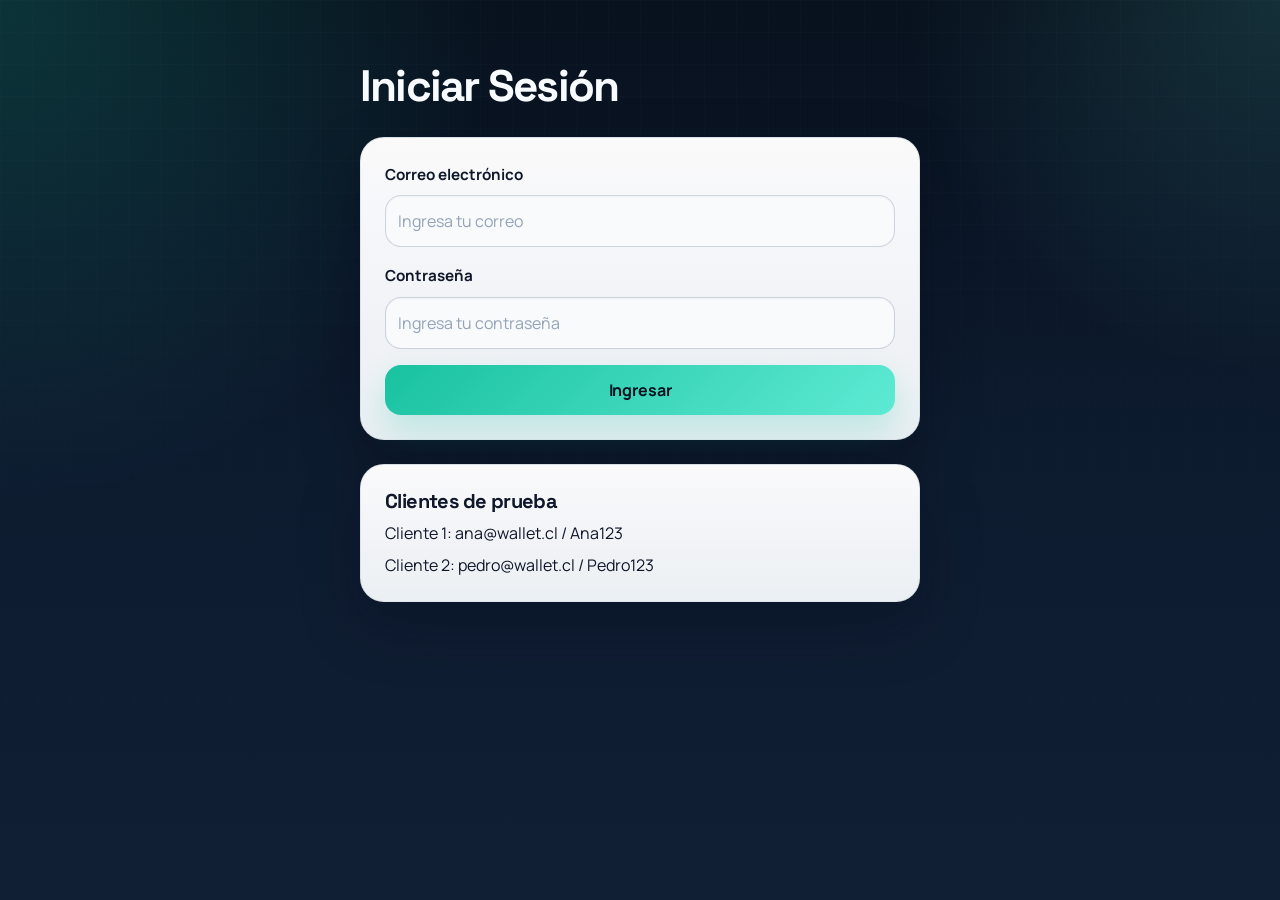
==== index.html @ 93a4c972 "transform to spa - transform all to one html - every html is a section now - protect the views" ====
<!doctype html>
<html>
    <head>
        <meta charset="UTF-8" />
        <meta name="viewport" content="width=device-width, initial-scale=1.0" />
        <title>Alke Wallet</title>
        <link
            href="https://cdn.jsdelivr.net/npm/bootstrap@5.3.8/dist/css/bootstrap.min.css"
            rel="stylesheet"
            integrity="sha384-sRIl4kxILFvY47J16cr9ZwB07vP4J8+LH7qKQnuqkuIAvNWLzeN8tE5YBujZqJLB"
            crossorigin="anonymous"
        />
        <link rel="stylesheet" href="css/styles.css" />
    </head>
    <body>
        <main class="container" id="app-shell">
            <nav class="navbar navbar-expand-lg wallet-navbar mb-4 d-none" id="app-navbar" aria-label="Menú principal">
                <div class="container-fluid px-3">
                    <a href="#" class="navbar-brand mb-0 text-decoration-none" data-view="menu">Alke Wallet</a>
                    <button
                        class="navbar-toggler"
                        type="button"
                        data-bs-toggle="collapse"
                        data-bs-target="#wallet-navbar-content"
                        aria-controls="wallet-navbar-content"
                        aria-expanded="false"
                        aria-label="Mostrar navegación"
                    >
                        <span class="navbar-toggler-icon"></span>
                    </button>
                    <div class="collapse navbar-collapse" id="wallet-navbar-content">
                        <ul class="navbar-nav me-auto mb-2 mb-lg-0 gap-lg-2">
                            <li class="nav-item">
                                <a href="#" class="nav-link" data-view="menu">Inicio</a>
                            </li>
                            <li class="nav-item">
                                <a href="#" class="nav-link" data-view="deposit">Depositar</a>
                            </li>
                            <li class="nav-item">
                                <a href="#" class="nav-link" data-view="sendmoney">Enviar dinero</a>
                            </li>
                            <li class="nav-item">
                                <a href="#" class="nav-link" data-view="transactions">Movimientos</a>
                            </li>
                        </ul>
                        <div class="wallet-actions">
                            <button
                                type="button"
                                class="btn btn-outline-danger btn-sm wallet-logout"
                                id="logout-button"
                            >
                                Cerrar sesión
                            </button>
                        </div>
                    </div>
                </div>
            </nav>

            <section class="app-view" id="view-login" aria-labelledby="login-title">
                <div class="container-login mx-auto">
                    <header>
                        <h1 class="h2 mb-4" id="login-title">Iniciar Sesión</h1>
                    </header>
                    <form id="login-form">
                        <div id="login-message" class="alert alert-danger d-none" role="alert"></div>
                        <div class="mb-3">
                            <label for="email" class="form-label">Correo electrónico</label>
                            <input
                                type="email"
                                class="form-control"
                                id="email"
                                placeholder="Ingresa tu correo"
                                required
                            />
                        </div>
                        <div class="mb-3">
                            <label for="password" class="form-label">Contraseña</label>
                            <input
                                type="password"
                                class="form-control"
                                id="password"
                                placeholder="Ingresa tu contraseña"
                                required
                            />
                        </div>
                        <button type="submit" class="btn btn-primary w-100">Ingresar</button>
                    </form>

                    <section class="card wallet-card mt-4" aria-labelledby="clientes-demo">
                        <div class="card-body">
                            <h2 class="h5 card-title" id="clientes-demo">Clientes de prueba</h2>
                            <p class="card-text mb-2">Cliente 1: ana@wallet.cl / Ana123</p>
                            <p class="card-text mb-0">Cliente 2: pedro@wallet.cl / Pedro123</p>
                        </div>
                    </section>
                </div>
            </section>

            <section class="app-view d-none" id="view-menu" aria-labelledby="menu-title">
                <header>
                    <h1 class="h2 mb-4" id="menu-title">Menú Principal</h1>
                </header>

                <section class="card wallet-card mb-4" aria-labelledby="saldo-actual">
                    <div class="card-body">
                        <h2 class="h5 card-title" id="saldo-actual">Saldo actual</h2>
                        <p class="card-text fs-4 fw-bold text-success" id="menu-balance">$ 350.000 CLP</p>
                    </div>
                </section>
            </section>

            <section class="app-view d-none" id="view-deposit" aria-labelledby="deposit-title">
                <header>
                    <h1 class="h2 mb-4" id="deposit-title">Depositar</h1>
                </header>

                <section class="card wallet-card mb-4" aria-labelledby="saldo-disponible">
                    <div class="card-body">
                        <h2 class="h5 card-title" id="saldo-disponible">Saldo disponible</h2>
                        <p class="card-text fs-4 fw-bold text-success mb-0" id="balance-amount">$ 350.000 CLP</p>
                    </div>
                </section>

                <section aria-labelledby="formulario-deposito">
                    <h2 class="visually-hidden" id="formulario-deposito">Formulario de depósito</h2>
                    <form id="deposit-form">
                        <div id="deposit-message" class="alert d-none" role="alert"></div>
                        <div class="mb-3">
                            <label for="monto" class="form-label">Monto a depositar</label>
                            <input
                                type="text"
                                class="form-control"
                                id="monto"
                                placeholder="Ingresa el monto"
                                inputmode="numeric"
                                autocomplete="off"
                                required
                            />
                        </div>

                        <button type="submit" class="btn btn-primary w-100">Realizar depósito</button>
                    </form>
                </section>
            </section>

            <section class="app-view d-none" id="view-sendmoney" aria-labelledby="sendmoney-title">
                <header>
                    <h1 class="h2 mb-4" id="sendmoney-title">Enviar Dinero</h1>
                </header>

                <section class="card wallet-card mb-4" aria-labelledby="saldo-envio">
                    <div class="card-body">
                        <h2 class="h5 card-title" id="saldo-envio">Saldo disponible</h2>
                        <p class="card-text fs-4 fw-bold text-success mb-0" id="send-balance">$ 350.000 CLP</p>
                    </div>
                </section>

                <section aria-labelledby="formulario-envio">
                    <h2 class="visually-hidden" id="formulario-envio">Formulario de búsqueda de contactos</h2>
                    <form class="mb-3" id="contact-search-form">
                        <div id="send-message" class="alert d-none" role="alert"></div>
                        <div class="mb-3">
                            <label for="buscar-contacto" class="form-label">Buscar en agenda de transferencias</label>
                            <select class="form-select" id="buscar-contacto">
                                <option value="">Selecciona un contacto</option>
                            </select>
                        </div>

                        <button type="submit" class="btn btn-success w-100">Seleccionar</button>
                    </form>
                </section>

                <section
                    class="card wallet-card mb-4 d-none"
                    id="selected-contact-card"
                    aria-labelledby="contacto-seleccionado"
                >
                    <div class="card-body">
                        <h2 class="h5 card-title" id="contacto-seleccionado">Contacto seleccionado</h2>
                        <p class="mb-1 fw-semibold" id="selected-contact-name"></p>
                        <p class="mb-1 text-muted" id="selected-contact-bank"></p>
                        <p class="mb-0 text-muted" id="selected-contact-alias"></p>
                    </div>
                </section>

                <section class="d-none" id="transfer-section" aria-labelledby="formulario-transferencia">
                    <h2 class="h5 mb-3" id="formulario-transferencia">Realizar transferencia</h2>
                    <form id="send-money-form">
                        <div class="mb-3">
                            <label for="transfer-amount" class="form-label">Monto a transferir</label>
                            <input
                                type="text"
                                class="form-control"
                                id="transfer-amount"
                                placeholder="Ingresa el monto"
                                inputmode="numeric"
                                autocomplete="off"
                                required
                            />
                        </div>
                        <div class="mb-3">
                            <label for="transfer-note" class="form-label">Motivo</label>
                            <input
                                type="text"
                                class="form-control"
                                id="transfer-note"
                                placeholder="Ejemplo: arriendo, regalo, almuerzo"
                            />
                        </div>
                        <button type="submit" class="btn btn-primary w-100">Enviar dinero</button>
                    </form>
                </section>

                <section aria-labelledby="acciones-contactos">
                    <h2 class="visually-hidden" id="acciones-contactos">Acciones de contactos</h2>
                    <button
                        type="button"
                        class="btn btn-outline-primary w-100 mb-4"
                        data-bs-toggle="modal"
                        data-bs-target="#nuevoContactoModal"
                    >
                        Agregar nuevo contacto
                    </button>
                </section>
            </section>

            <section class="app-view d-none" id="view-transactions" aria-labelledby="transactions-title">
                <header>
                    <h1 class="h2 mb-4" id="transactions-title">Últimos Movimientos</h1>
                </header>

                <section aria-labelledby="lista-movimientos">
                    <h2 class="visually-hidden" id="lista-movimientos">Lista de movimientos</h2>
                    <ul class="list-group mb-4 list-unstyled wallet-list" id="transactions-list"></ul>
                </section>
            </section>
        </main>

        <section
            class="modal fade"
            id="nuevoContactoModal"
            tabindex="-1"
            aria-labelledby="nuevoContactoModalLabel"
            aria-hidden="true"
        >
            <div class="modal-dialog modal-dialog-centered">
                <div class="modal-content">
                    <div class="modal-header">
                        <h2 class="h5 modal-title" id="nuevoContactoModalLabel">Agregar nuevo contacto</h2>
                        <button type="button" class="btn-close" data-bs-dismiss="modal" aria-label="Cerrar"></button>
                    </div>
                    <div class="modal-body">
                        <form id="new-contact-form">
                            <div class="mb-3">
                                <label for="nombre-contacto" class="form-label">Nombre y apellido</label>
                                <input
                                    type="text"
                                    class="form-control"
                                    id="nombre-contacto"
                                    placeholder="Ingresa el nombre y apellido"
                                    required
                                />
                            </div>
                            <div class="mb-3">
                                <label for="numero-cuenta-contacto" class="form-label">Número de cuenta</label>
                                <input
                                    type="text"
                                    class="form-control"
                                    id="numero-cuenta-contacto"
                                    placeholder="Ingresa el número de cuenta"
                                    inputmode="numeric"
                                    autocomplete="off"
                                    required
                                />
                            </div>
                            <div class="mb-3">
                                <label for="alias-contacto" class="form-label">Alias</label>
                                <input
                                    type="text"
                                    class="form-control"
                                    id="alias-contacto"
                                    placeholder="Ingresa el alias"
                                    required
                                />
                            </div>
                            <div class="mb-3">
                                <label for="banco-contacto" class="form-label">Nombre del Banco</label>
                                <input
                                    type="text"
                                    class="form-control"
                                    id="banco-contacto"
                                    placeholder="Ingresa el nombre del banco"
                                    required
                                />
                            </div>
                            <div id="contact-message" class="alert d-none" role="alert"></div>
                            <button type="submit" class="btn btn-primary w-100">Guardar contacto</button>
                        </form>
                    </div>
                </div>
            </div>
        </section>

        <script
            src="https://code.jquery.com/jquery-3.7.1.min.js"
            integrity="sha256-/JqT3SQfawRcv/BIHPThkBvs0OEvtFFmqPF/lYI/Cxo="
            crossorigin="anonymous"
        ></script>
        <script src="js/wallet.js"></script>
        <script src="js/login.js"></script>
        <script src="js/menu.js"></script>
        <script src="js/deposit.js"></script>
        <script src="js/sendmoney.js"></script>
        <script src="js/transactions.js"></script>
    </body>
</html>
---- css/styles.css ----
@import url("https://fonts.googleapis.com/css2?family=Manrope:wght@400;500;600;700;800&family=Space+Grotesk:wght@500;700&display=swap");

:root {
    --wallet-bg: #07111f;
    --wallet-bg-soft: #0d1b2f;
    --wallet-surface: rgba(255, 255, 255, 0.92);
    --wallet-surface-strong: #ffffff;
    --wallet-border: rgba(148, 163, 184, 0.22);
    --wallet-text: #d9e4f2;
    --wallet-text-dark: #0f172a;
    --wallet-muted: #64748b;
    --wallet-primary: #19c2a0;
    --wallet-primary-dark: #10937a;
    --wallet-secondary: #153252;
    --wallet-accent: #5eead4;
    --wallet-danger: #ef4444;
    --wallet-success: #0f9f6e;
    --wallet-shadow: 0 24px 60px rgba(2, 8, 23, 0.28);
}

body {
    min-height: 100vh;
    padding: 24px 18px 48px;
    background:
        radial-gradient(circle at top left, rgba(25, 194, 160, 0.2), transparent 32%),
        radial-gradient(circle at top right, rgba(94, 234, 212, 0.14), transparent 24%),
        linear-gradient(180deg, #08111e 0%, #0d1b2f 50%, #111f35 100%);
    color: var(--wallet-text);
    font-family: "Manrope", sans-serif;
}

body::before {
    content: "";
    position: fixed;
    inset: 0;
    background-image:
        linear-gradient(rgba(148, 163, 184, 0.06) 1px, transparent 1px),
        linear-gradient(90deg, rgba(148, 163, 184, 0.06) 1px, transparent 1px);
    background-size: 32px 32px;
    mask-image: linear-gradient(180deg, rgba(0, 0, 0, 0.45), transparent 85%);
    pointer-events: none;
}

main,
.modal {
    position: relative;
    z-index: 1;
}

body.wallet-modal-open {
    overflow: hidden;
}

.container {
    max-width: 860px;
    margin: 0 auto;
}

.container-login {
    max-width: 560px;
    padding-top: 4vh;
}

header {
    margin-bottom: 1.5rem;
}

header .h2,
h1,
h2,
.navbar-brand {
    font-family: "Space Grotesk", sans-serif;
}

header .h2 {
    margin-bottom: 0;
    font-size: clamp(2rem, 4vw, 2.75rem);
    font-weight: 700;
    letter-spacing: -0.04em;
    color: #f8fbff;
}

header + .wallet-navbar {
    margin-top: 0.5rem;
}

form,
.card,
.list-group-item,
.modal-content {
    border: 1px solid var(--wallet-border);
    border-radius: 24px;
    box-shadow: var(--wallet-shadow);
}

#login-form,
#deposit-form,
#contact-search-form,
#send-money-form,
#new-contact-form {
    padding: 1.5rem;
    background: linear-gradient(180deg, rgba(255, 255, 255, 0.98) 0%, rgba(244, 248, 252, 0.96) 100%);
}

.card,
.list-group-item,
.modal-content,
.wallet-card {
    background: linear-gradient(180deg, rgba(255, 255, 255, 0.98) 0%, rgba(244, 248, 252, 0.96) 100%);
}

.wallet-navbar {
    padding: 0;
    border: 1px solid rgba(148, 163, 184, 0.18);
    border-radius: 24px;
    background: linear-gradient(135deg, rgba(8, 17, 30, 0.92) 0%, rgba(15, 38, 63, 0.94) 100%);
    box-shadow: 0 24px 50px rgba(2, 8, 23, 0.24);
    backdrop-filter: blur(18px);
    overflow: hidden;
}

.wallet-navbar .container-fluid {
    padding: 16px 20px;
}

.wallet-navbar .navbar-brand {
    font-size: 1.1rem;
    font-weight: 700;
    color: #f8fbff;
    letter-spacing: -0.03em;
}

.wallet-navbar .navbar-toggler {
    border: 1px solid rgba(217, 228, 242, 0.16);
    border-radius: 14px;
    padding: 8px 10px;
    background-color: rgba(255, 255, 255, 0.08);
}

.wallet-navbar .navbar-toggler:focus {
    box-shadow: 0 0 0 0.2rem rgba(94, 234, 212, 0.24);
}

.wallet-navbar .navbar-toggler-icon {
    background-image: url("data:image/svg+xml,%3csvg xmlns='http://www.w3.org/2000/svg' viewBox='0 0 30 30'%3e%3cpath stroke='rgba%28248,251,255,0.95%29' stroke-linecap='round' stroke-miterlimit='10' stroke-width='2.2' d='M4 7h22M4 15h22M4 23h22'/%3e%3c/svg%3e");
}

.wallet-navbar .nav-link {
    padding: 10px 14px;
    border-radius: 999px;
    color: rgba(217, 228, 242, 0.88);
    font-weight: 600;
    transition:
        background-color 0.2s ease,
        color 0.2s ease,
        transform 0.2s ease;
}

.wallet-navbar .nav-link:hover,
.wallet-navbar .nav-link:focus {
    background-color: rgba(255, 255, 255, 0.08);
    color: #ffffff;
    transform: translateY(-1px);
}

.wallet-navbar .nav-link.active {
    background: linear-gradient(135deg, var(--wallet-primary) 0%, var(--wallet-accent) 100%);
    color: var(--wallet-bg);
    font-weight: 700;
}

.wallet-navbar .nav-link.active:hover,
.wallet-navbar .nav-link.active:focus {
    background: linear-gradient(135deg, #22d3b6 0%, #7af3df 100%);
    color: var(--wallet-bg);
}

.wallet-actions {
    padding-top: 14px;
    margin-top: 14px;
    border-top: 1px solid rgba(217, 228, 242, 0.12);
}

.wallet-logout {
    width: 100%;
    border-radius: 999px;
}

.wallet-card {
    color: var(--wallet-text-dark);
}

.card-body,
.modal-header,
.modal-body {
    padding: 1.5rem;
}

.card-title,
.modal-title,
.form-label,
.list-group-item h3 {
    color: var(--wallet-text-dark);
}

.card-title,
.modal-title {
    font-weight: 700;
    letter-spacing: -0.03em;
}

.card-text,
.text-muted,
small,
label,
input,
select,
option,
p,
li {
    color: var(--wallet-text-dark);
}

.text-muted {
    color: var(--wallet-muted) !important;
}

.form-label {
    margin-bottom: 0.55rem;
    font-size: 0.95rem;
    font-weight: 700;
}

.form-control,
.form-select {
    min-height: 52px;
    border: 1px solid rgba(148, 163, 184, 0.4);
    border-radius: 16px;
    background-color: rgba(248, 250, 252, 0.95);
    color: var(--wallet-text-dark);
    box-shadow: inset 0 1px 2px rgba(15, 23, 42, 0.04);
}

.form-control::placeholder {
    color: #94a3b8;
}

.form-control:focus,
.form-select:focus {
    border-color: rgba(25, 194, 160, 0.7);
    box-shadow: 0 0 0 0.2rem rgba(25, 194, 160, 0.16);
    background-color: #ffffff;
}

.btn {
    min-height: 50px;
    border-radius: 16px;
    font-weight: 700;
    letter-spacing: -0.01em;
}

.btn-primary,
.btn-success {
    border: 0;
    background: linear-gradient(135deg, var(--wallet-primary) 0%, var(--wallet-accent) 100%);
    color: var(--wallet-bg);
    box-shadow: 0 16px 32px rgba(25, 194, 160, 0.22);
}

.btn-primary:hover,
.btn-primary:focus,
.btn-success:hover,
.btn-success:focus {
    background: linear-gradient(135deg, #22d3b6 0%, #7af3df 100%);
    color: var(--wallet-bg);
}

.btn-outline-primary {
    border: 1px solid rgba(94, 234, 212, 0.35);
    background-color: rgba(94, 234, 212, 0.08);
    color: #dffcf6;
}

.btn-outline-primary:hover,
.btn-outline-primary:focus {
    border-color: transparent;
    background: linear-gradient(135deg, rgba(25, 194, 160, 0.2) 0%, rgba(94, 234, 212, 0.3) 100%);
    color: #ffffff;
}

.btn-outline-danger {
    border: 1px solid rgba(248, 113, 113, 0.24);
    background-color: rgba(248, 113, 113, 0.08);
    color: #fecaca;
}

.btn-outline-danger:hover,
.btn-outline-danger:focus {
    border-color: transparent;
    background-color: rgba(239, 68, 68, 0.22);
    color: #ffffff;
}

.alert {
    border: 0;
    border-radius: 18px;
    font-weight: 600;
}

.alert-danger {
    background-color: rgba(254, 226, 226, 0.96);
    color: #991b1b;
}

.alert-success {
    background-color: rgba(220, 252, 231, 0.96);
    color: #166534;
}

#menu-balance,
#balance-amount,
#send-balance {
    font-size: clamp(2rem, 5vw, 2.8rem) !important;
    line-height: 1;
    color: var(--wallet-success) !important;
    letter-spacing: -0.05em;
}

#selected-contact-card {
    border-color: rgba(25, 194, 160, 0.22);
}

#selected-contact-name {
    font-size: 1.1rem;
    color: var(--wallet-text-dark);
}

#transfer-section > .h5 {
    color: #f8fbff;
    font-family: "Space Grotesk", sans-serif;
    font-size: 1.25rem;
}

.wallet-list {
    gap: 0;
}

.wallet-list .list-group-item {
    padding: 1.25rem 1.35rem;
    color: var(--wallet-text-dark);
}

.wallet-list .list-group-item + .list-group-item {
    margin-top: 14px;
}

.wallet-list .text-success {
    color: var(--wallet-success) !important;
    font-weight: 800;
}

.wallet-list .text-danger {
    color: var(--wallet-danger) !important;
    font-weight: 800;
}

.modal-header {
    border-bottom: 1px solid rgba(148, 163, 184, 0.16);
}

.modal.show {
    display: block;
    background-color: rgba(7, 17, 31, 0.68);
}

.btn-close {
    border-radius: 999px;
    opacity: 0.7;
}

@media (min-width: 992px) {
    .wallet-actions {
        padding-top: 0;
        margin-top: 0;
        border-top: 0;
    }

    .wallet-logout {
        width: auto;
    }
}

@media (max-width: 768px) {
    body {
        padding: 16px 14px 36px;
    }

    .wallet-navbar .container-fluid,
    #login-form,
    #deposit-form,
    #contact-search-form,
    #send-money-form,
    #new-contact-form,
    .card-body,
    .modal-header,
    .modal-body {
        padding: 1.15rem;
    }

    header .h2 {
        font-size: 1.85rem;
    }
}
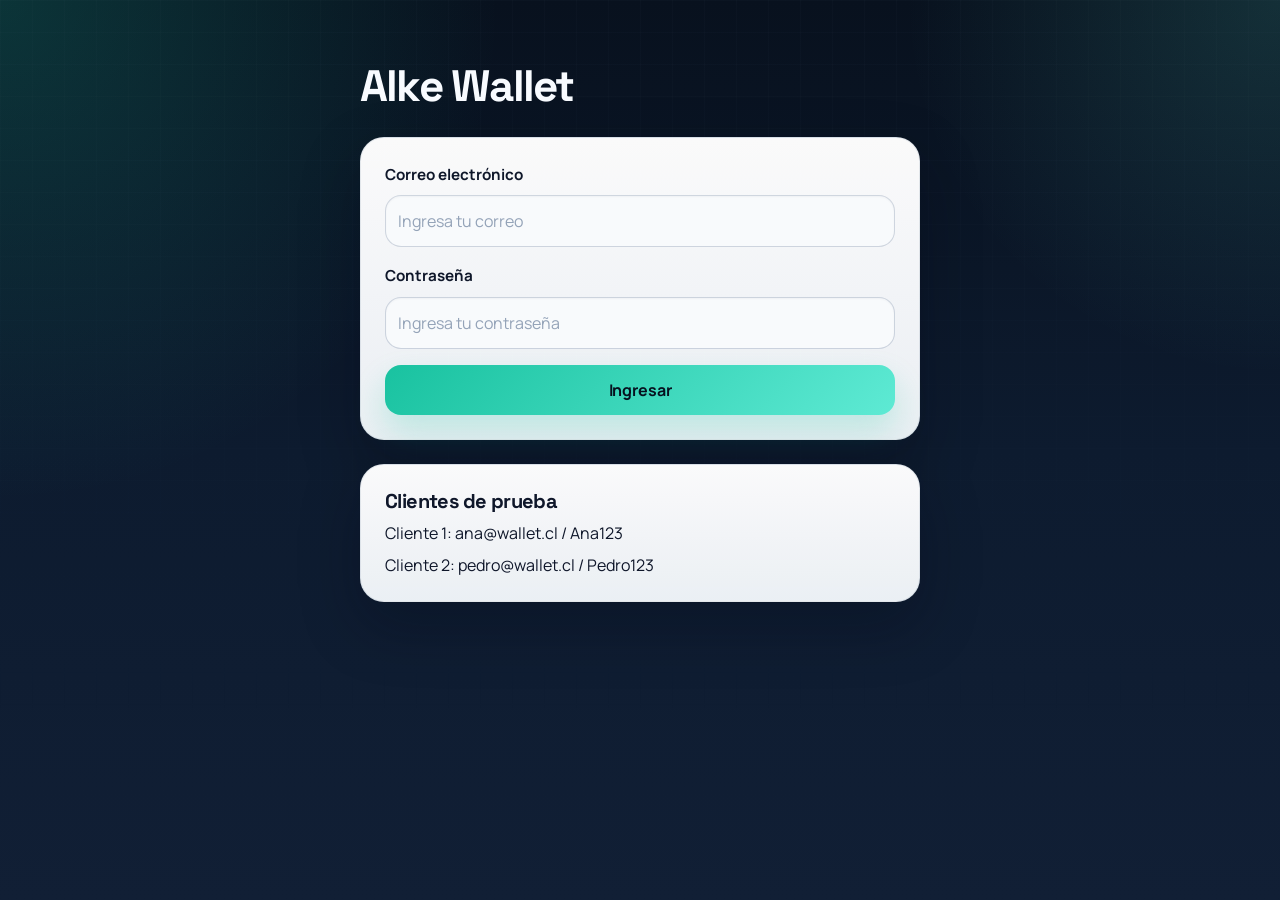
==== commit d4efd056: "rename header change "Iniciar Sesion" to Alke wallet" ====
--- a/index.html
+++ b/index.html
@@ -59,7 +59,7 @@
             <section class="app-view" id="view-login" aria-labelledby="login-title">
                 <div class="container-login mx-auto">
                     <header>
-                        <h1 class="h2 mb-4" id="login-title">Iniciar Sesión</h1>
+                        <h1 class="h2 mb-4" id="login-title">Alke Wallet</h1>
                     </header>
                     <form id="login-form">
                         <div id="login-message" class="alert alert-danger d-none" role="alert"></div>
@@ -313,4 +313,4 @@
         <script src="js/sendmoney.js"></script>
         <script src="js/transactions.js"></script>
     </body>
-</html>+</html>
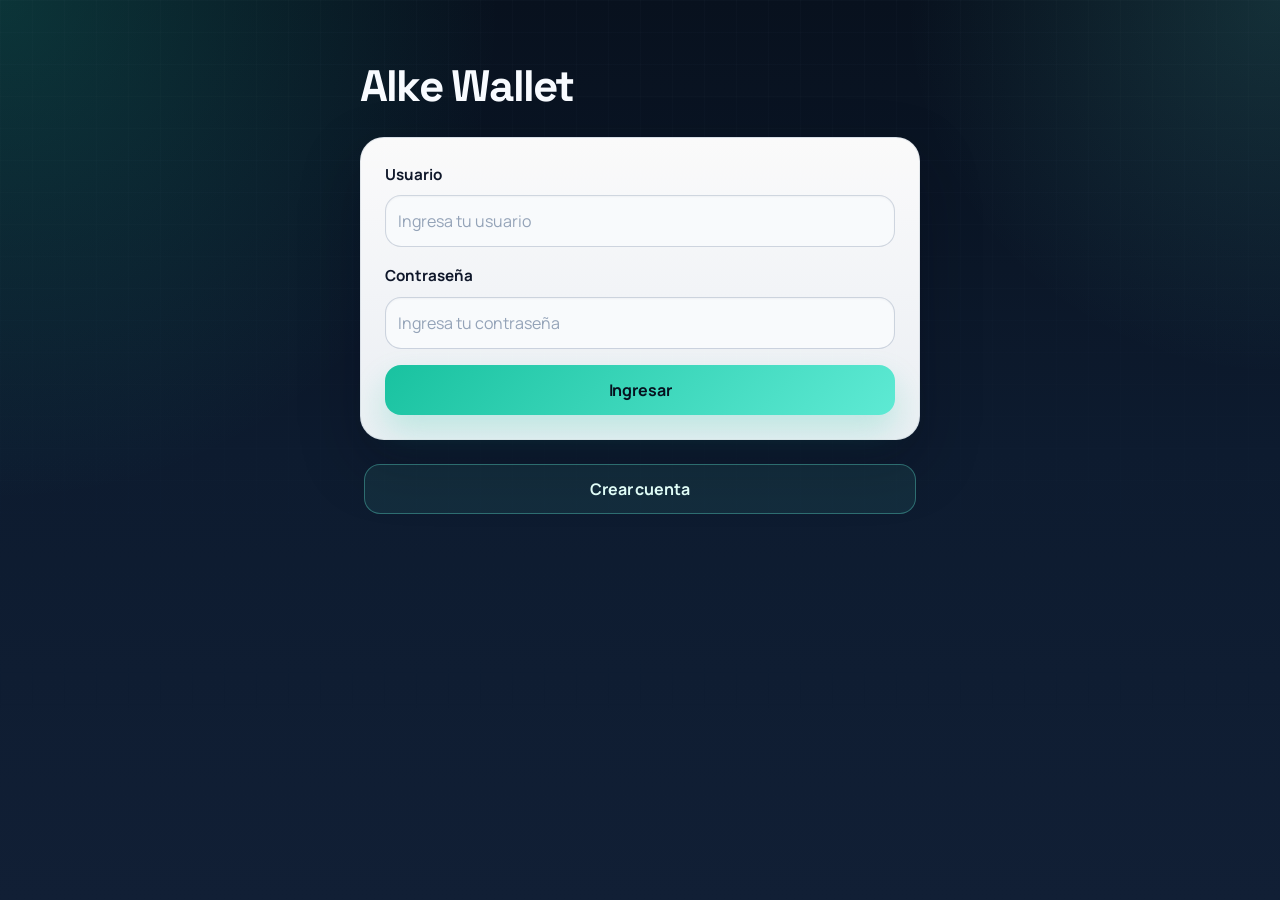
==== commit 7fdd3ffa: "register user and auth change" ====
--- a/index.html
+++ b/index.html
@@ -64,35 +64,37 @@
                     <form id="login-form">
                         <div id="login-message" class="alert alert-danger d-none" role="alert"></div>
                         <div class="mb-3">
-                            <label for="email" class="form-label">Correo electrónico</label>
-                            <input
-                                type="email"
-                                class="form-control"
-                                id="email"
-                                placeholder="Ingresa tu correo"
+                            <label for="login-username" class="form-label">Usuario</label>
+                            <input
+                                type="text"
+                                class="form-control"
+                                id="login-username"
+                                placeholder="Ingresa tu usuario"
                                 required
                             />
                         </div>
                         <div class="mb-3">
-                            <label for="password" class="form-label">Contraseña</label>
+                            <label for="login-password" class="form-label">Contraseña</label>
                             <input
                                 type="password"
                                 class="form-control"
-                                id="password"
+                                id="login-password"
                                 placeholder="Ingresa tu contraseña"
                                 required
                             />
                         </div>
                         <button type="submit" class="btn btn-primary w-100">Ingresar</button>
                     </form>
-
-                    <section class="card wallet-card mt-4" aria-labelledby="clientes-demo">
-                        <div class="card-body">
-                            <h2 class="h5 card-title" id="clientes-demo">Clientes de prueba</h2>
-                            <p class="card-text mb-2">Cliente 1: ana@wallet.cl / Ana123</p>
-                            <p class="card-text mb-0">Cliente 2: pedro@wallet.cl / Pedro123</p>
-                        </div>
-                    </section>
+                    <div class="login-actions mt-4">
+                        <button
+                            type="button"
+                            class="btn btn-outline-primary w-100"
+                            data-bs-toggle="modal"
+                            data-bs-target="#registerModal"
+                        >
+                            Crear cuenta
+                        </button>
+                    </div>
                 </div>
             </section>
 
@@ -235,6 +237,59 @@
                 </section>
             </section>
         </main>
+
+        <section
+            class="modal fade"
+            id="registerModal"
+            tabindex="-1"
+            aria-labelledby="registerModalLabel"
+            aria-hidden="true"
+        >
+            <div class="modal-dialog modal-dialog-centered">
+                <div class="modal-content">
+                    <div class="modal-header">
+                        <h2 class="h5 modal-title" id="registerModalLabel">Registro simple</h2>
+                        <button type="button" class="btn-close" data-bs-dismiss="modal" aria-label="Cerrar"></button>
+                    </div>
+                    <div class="modal-body">
+                        <form id="register-form">
+                            <div id="register-message" class="alert d-none" role="alert"></div>
+                            <div class="mb-3">
+                                <label for="register-name" class="form-label">Nombre</label>
+                                <input
+                                    type="text"
+                                    class="form-control"
+                                    id="register-name"
+                                    placeholder="Ingresa tu nombre"
+                                    required
+                                />
+                            </div>
+                            <div class="mb-3">
+                                <label for="register-username" class="form-label">Usuario</label>
+                                <input
+                                    type="text"
+                                    class="form-control"
+                                    id="register-username"
+                                    placeholder="Crea un nombre de usuario"
+                                    required
+                                />
+                            </div>
+                            <div class="mb-0">
+                                <label for="register-password" class="form-label">Contraseña</label>
+                                <input
+                                    type="password"
+                                    class="form-control"
+                                    id="register-password"
+                                    placeholder="Crea una contraseña"
+                                    required
+                                />
+                            </div>
+                            <button type="submit" class="btn btn-primary w-100 mt-3">Registrarse</button>
+                        </form>
+                    </div>
+                </div>
+            </div>
+        </section>
 
         <section
             class="modal fade"
--- a/css/styles.css
+++ b/css/styles.css
@@ -41,10 +41,17 @@
     pointer-events: none;
 }
 
-main,
-.modal {
+main {
     position: relative;
     z-index: 1;
+}
+
+.modal {
+    position: fixed;
+    inset: 0;
+    z-index: 1050;
+    display: none;
+    padding: 1rem;
 }
 
 body.wallet-modal-open {
@@ -94,6 +101,7 @@
 }
 
 #login-form,
+#register-form,
 #deposit-form,
 #contact-search-form,
 #send-money-form,
@@ -190,6 +198,10 @@
     color: var(--wallet-text-dark);
 }
 
+.login-actions {
+    padding: 0 0.25rem;
+}
+
 .card-body,
 .modal-header,
 .modal-body {
@@ -373,6 +385,10 @@
     background-color: rgba(7, 17, 31, 0.68);
 }
 
+.modal-dialog {
+    margin: min(10vh, 72px) auto 0;
+}
+
 .btn-close {
     border-radius: 999px;
     opacity: 0.7;
@@ -397,6 +413,7 @@
 
     .wallet-navbar .container-fluid,
     #login-form,
+    #register-form,
     #deposit-form,
     #contact-search-form,
     #send-money-form,
